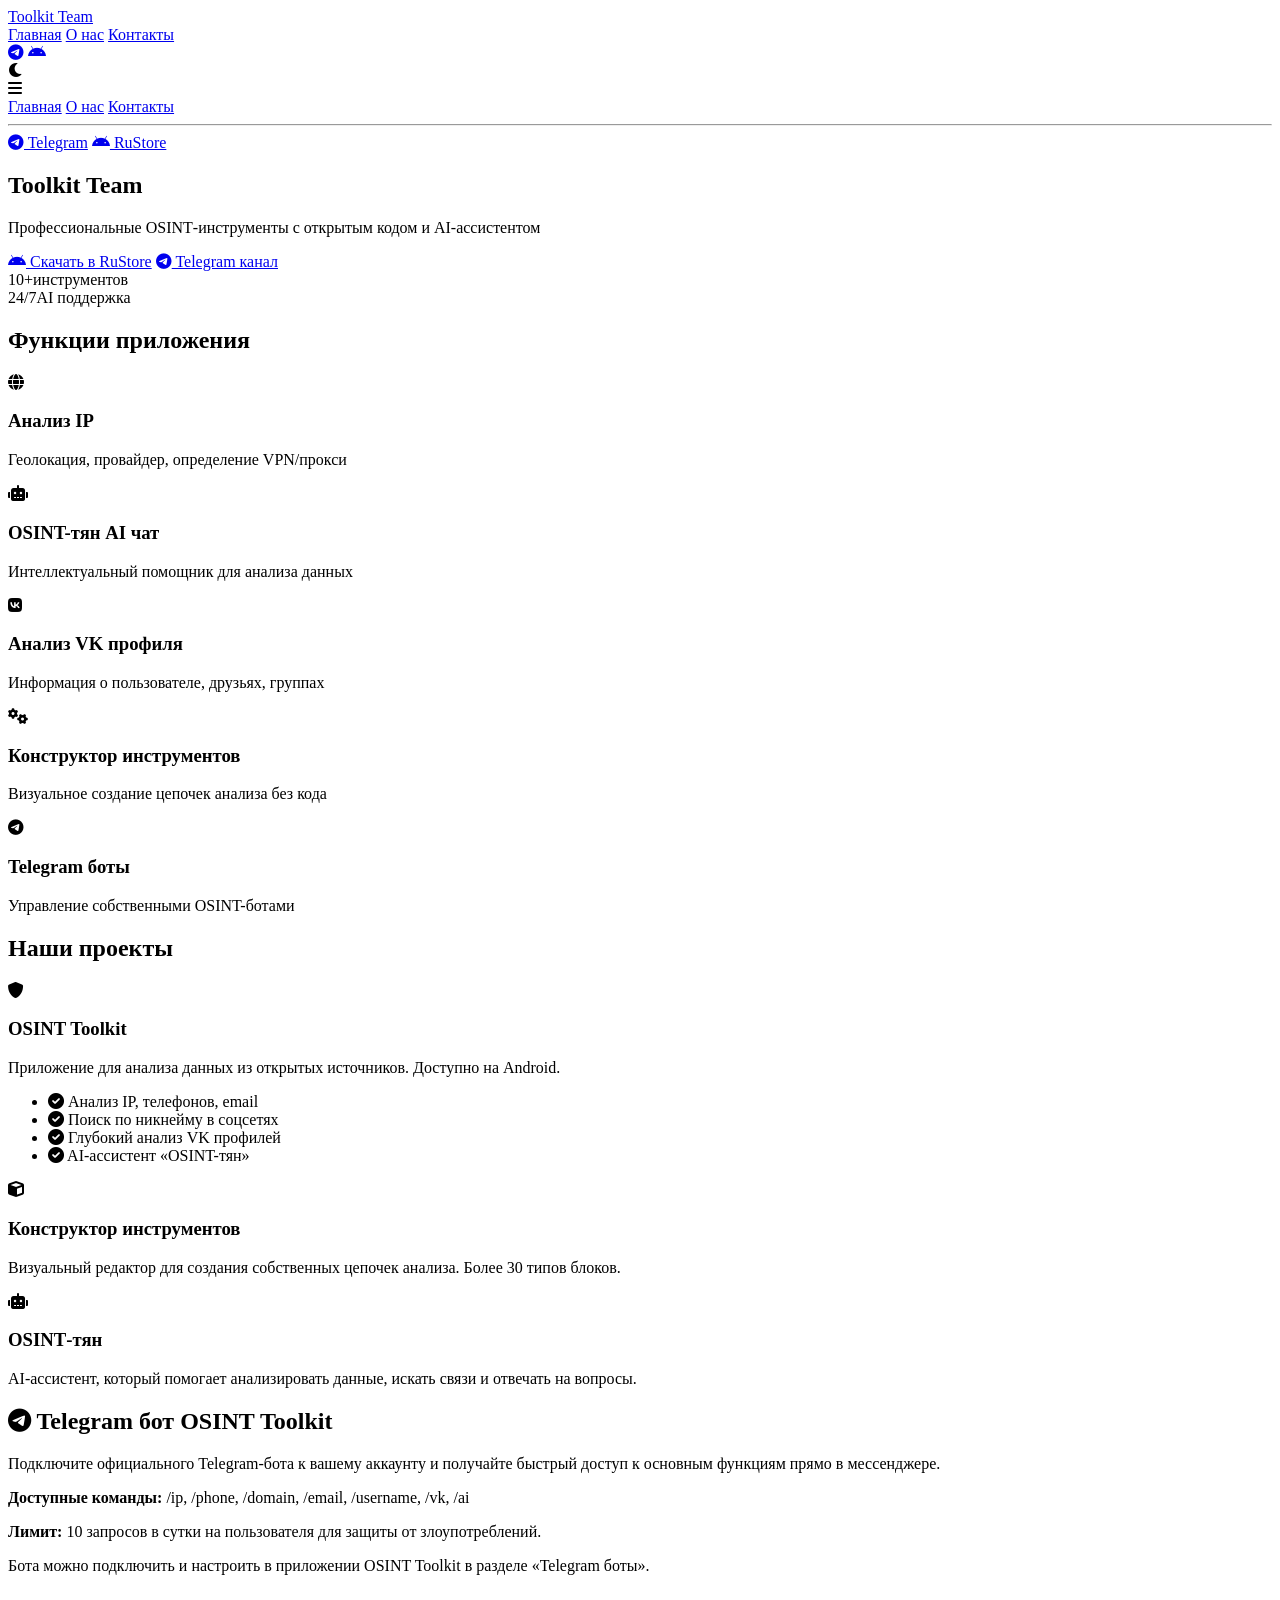
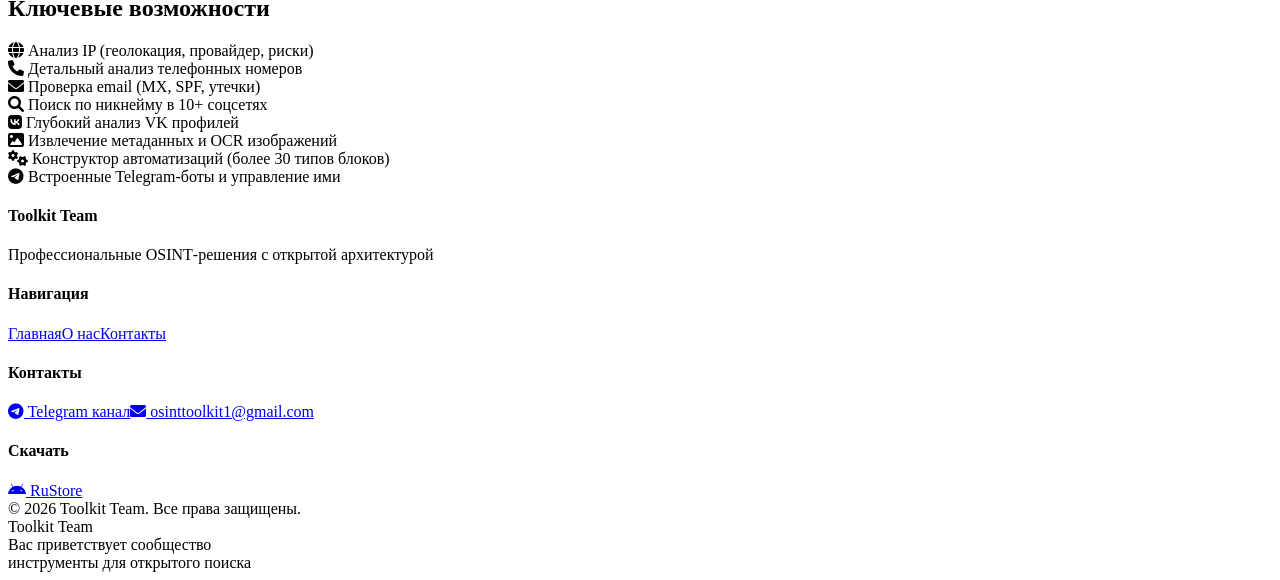
==== index.html @ 32e20058 "Add files via upload" ====
<!DOCTYPE html>
<html lang="ru">
<head>
    <meta charset="UTF-8">
    <meta name="viewport" content="width=device-width, initial-scale=1.0, user-scalable=yes">
    <title>Toolkit Team | OSINT инструменты</title>
    <link rel="stylesheet" href="https://cdnjs.cloudflare.com/ajax/libs/font-awesome/6.0.0/css/all.min.css">
    <link href="https://fonts.googleapis.com/css2?family=Inter:opsz,wght@14..32,400;14..32,500;14..32,600;14..32,700&display=swap" rel="stylesheet">
    <link rel="stylesheet" href="css/styles.css">
</head>
<body>
    <nav class="site-nav">
        <div class="nav-container">
            <a href="index.html" class="logo">Toolkit Team</a>
            <div class="nav-links">
                <a href="index.html" class="active">Главная</a>
                <a href="about.html">О нас</a>
                <a href="contacts.html">Контакты</a>
            </div>
            <div class="nav-buttons">
                <a href="https://t.me/osint_toolkit" target="_blank" class="nav-icon" title="Telegram канал"><i class="fab fa-telegram"></i></a>
                <a href="https://www.rustore.ru/catalog/app/com.toolkitteam.osinttoolkit" target="_blank" class="nav-icon" title="Скачать в RuStore"><i class="fab fa-android"></i></a>
                <div class="theme-toggle" id="theme-toggle"><i class="fas fa-moon"></i></div>
            </div>
            <div class="mobile-menu-toggle" id="mobile-menu-toggle"><i class="fas fa-bars"></i></div>
        </div>
        <div class="mobile-nav-links" id="mobile-nav-links">
            <a href="index.html">Главная</a>
            <a href="about.html">О нас</a>
            <a href="contacts.html">Контакты</a>
            <hr>
            <a href="https://t.me/osint_toolkit" target="_blank"><i class="fab fa-telegram"></i> Telegram</a>
            <a href="https://www.rustore.ru/catalog/app/com.toolkitteam.osinttoolkit" target="_blank"><i class="fab fa-android"></i> RuStore</a>
        </div>
    </nav>

    <main class="site-main">
        <section class="hero">
            <div class="hero-content">
                <h1>Toolkit Team</h1>
                <p>Профессиональные OSINT‑инструменты с открытым кодом и AI‑ассистентом</p>
                <div class="hero-buttons">
                    <a href="https://www.rustore.ru/catalog/app/com.toolkitteam.osinttoolkit" target="_blank" class="btn btn-primary"><i class="fab fa-android"></i> Скачать в RuStore</a>
                    <a href="https://t.me/osint_toolkit" target="_blank" class="btn btn-outline"><i class="fab fa-telegram"></i> Telegram канал</a>
                </div>
            </div>
            <div class="hero-stats">
                <div class="stat"><span class="stat-number">10+</span><span class="stat-label">инструментов</span></div>
                <div class="stat"><span class="stat-number">24/7</span><span class="stat-label">AI поддержка</span></div>
            </div>
        </section>

        <section class="screenshots">
            <h2>Функции приложения</h2>
            <div class="screenshots-grid">
                <div class="screenshot-card"><div class="screenshot-placeholder"><i class="fas fa-globe"></i></div><h3>Анализ IP</h3><p>Геолокация, провайдер, определение VPN/прокси</p></div>
                <div class="screenshot-card"><div class="screenshot-placeholder"><i class="fas fa-robot"></i></div><h3>OSINT-тян AI чат</h3><p>Интеллектуальный помощник для анализа данных</p></div>
                <div class="screenshot-card"><div class="screenshot-placeholder"><i class="fab fa-vk"></i></div><h3>Анализ VK профиля</h3><p>Информация о пользователе, друзьях, группах</p></div>
                <div class="screenshot-card"><div class="screenshot-placeholder"><i class="fas fa-cogs"></i></div><h3>Конструктор инструментов</h3><p>Визуальное создание цепочек анализа без кода</p></div>
                <div class="screenshot-card"><div class="screenshot-placeholder"><i class="fab fa-telegram"></i></div><h3>Telegram боты</h3><p>Управление собственными OSINT-ботами</p></div>
            </div>
        </section>

        <section class="projects">
            <h2>Наши проекты</h2>
            <div class="projects-grid">
                <div class="project-card"><div class="card-icon"><i class="fas fa-shield-alt"></i></div><h3>OSINT Toolkit</h3><p>Приложение для анализа данных из открытых источников. Доступно на Android.</p><ul class="project-features"><li><i class="fas fa-check-circle"></i> Анализ IP, телефонов, email</li><li><i class="fas fa-check-circle"></i> Поиск по никнейму в соцсетях</li><li><i class="fas fa-check-circle"></i> Глубокий анализ VK профилей</li><li><i class="fas fa-check-circle"></i> AI-ассистент «OSINT-тян»</li></ul></div>
                <div class="project-card"><div class="card-icon"><i class="fas fa-cube"></i></div><h3>Конструктор инструментов</h3><p>Визуальный редактор для создания собственных цепочек анализа. Более 30 типов блоков.</p></div>
                <div class="project-card"><div class="card-icon"><i class="fas fa-robot"></i></div><h3>OSINT‑тян</h3><p>AI‑ассистент, который помогает анализировать данные, искать связи и отвечать на вопросы.</p></div>
            </div>
        </section>

        <section class="telegram-bot-info">
            <h2><i class="fab fa-telegram"></i> Telegram бот OSINT Toolkit</h2>
            <p>Подключите официального Telegram-бота к вашему аккаунту и получайте быстрый доступ к основным функциям прямо в мессенджере.</p>
            <p><strong>Доступные команды:</strong> /ip, /phone, /domain, /email, /username, /vk, /ai</p>
            <p><strong>Лимит:</strong> <span class="limit-badge">10 запросов в сутки</span> на пользователя для защиты от злоупотреблений.</p>
            <p>Бота можно подключить и настроить в приложении OSINT Toolkit в разделе «Telegram боты».</p>
        </section>

        <section class="features">
            <h2>Ключевые возможности</h2>
            <div class="features-list">
                <div><i class="fas fa-globe"></i> Анализ IP (геолокация, провайдер, риски)</div>
                <div><i class="fas fa-phone"></i> Детальный анализ телефонных номеров</div>
                <div><i class="fas fa-envelope"></i> Проверка email (MX, SPF, утечки)</div>
                <div><i class="fas fa-search"></i> Поиск по никнейму в 10+ соцсетях</div>
                <div><i class="fab fa-vk"></i> Глубокий анализ VK профилей</div>
                <div><i class="fas fa-image"></i> Извлечение метаданных и OCR изображений</div>
                <div><i class="fas fa-cogs"></i> Конструктор автоматизаций (более 30 типов блоков)</div>
                <div><i class="fab fa-telegram"></i> Встроенные Telegram‑боты и управление ими</div>
            </div>
        </section>
    </main>

    <footer class="site-footer">
        <div class="footer-container">
            <div class="footer-col"><h4>Toolkit Team</h4><p>Профессиональные OSINT‑решения с открытой архитектурой</p></div>
            <div class="footer-col"><h4>Навигация</h4><a href="index.html">Главная</a><a href="about.html">О нас</a><a href="contacts.html">Контакты</a></div>
            <div class="footer-col"><h4>Контакты</h4><a href="https://t.me/osint_toolkit" target="_blank"><i class="fab fa-telegram"></i> Telegram канал</a><a href="mailto:osinttoolkit1@gmail.com"><i class="fas fa-envelope"></i> osinttoolkit1@gmail.com</a></div>
            <div class="footer-col"><h4>Скачать</h4><a href="https://www.rustore.ru/catalog/app/com.toolkitteam.osinttoolkit" target="_blank"><i class="fab fa-android"></i> RuStore</a></div>
        </div>
        <div class="footer-bottom">&copy; 2026 Toolkit Team. Все права защищены.</div>
    </footer>

    <!-- Фоновые слои -->
    <div class="uncanny-mountains"></div>
    <div class="mist-layer"></div>
    <div class="creepy-haze"></div>

    <!-- Оверлей для мобильного меню -->
    <div class="mobile-menu-overlay" id="mobileMenuOverlay"></div>

    <!-- Анимация приветствия -->
    <div class="welcome-overlay" id="welcomeOverlay">
        <div class="welcome-content">
            <div class="welcome-logo">Toolkit Team</div>
            <div class="welcome-message">Вас приветствует сообщество</div>
            <div class="welcome-sub">инструменты для открытого поиска</div>
        </div>
    </div>

    <script>
        // Плавный переход между страницами
        (function() {
            const links = document.querySelectorAll('a');
            links.forEach(link => {
                if (link.hostname === window.location.hostname && !link.hasAttribute('target')) {
                    link.addEventListener('click', (e) => {
                        const href = link.getAttribute('href');
                        if (href && !href.startsWith('#') && !href.startsWith('javascript:')) {
                            e.preventDefault();
                            document.body.classList.add('fade-out');
                            setTimeout(() => {
                                window.location.href = href;
                            }, 400);
                        }
                    });
                }
            });
        })();

        // Мобильное меню с анимацией
        const toggleBtn = document.getElementById('mobile-menu-toggle');
        const mobileNav = document.getElementById('mobile-nav-links');
        const overlayMenu = document.getElementById('mobileMenuOverlay');

        if (toggleBtn && mobileNav && overlayMenu) {
            const openMenu = () => {
                mobileNav.classList.add('active');
                overlayMenu.classList.add('active');
                document.body.style.overflow = 'hidden';
            };
            const closeMenu = () => {
                mobileNav.classList.remove('active');
                overlayMenu.classList.remove('active');
                document.body.style.overflow = '';
            };
            toggleBtn.addEventListener('click', (e) => {
                e.stopPropagation();
                if (mobileNav.classList.contains('active')) closeMenu();
                else openMenu();
            });
            overlayMenu.addEventListener('click', closeMenu);
            mobileNav.querySelectorAll('a').forEach(link => link.addEventListener('click', closeMenu));
            document.addEventListener('keydown', (e) => {
                if (e.key === 'Escape' && mobileNav.classList.contains('active')) closeMenu();
            });
        }

        // Тёмная тема
        const themeToggle = document.getElementById('theme-toggle');
        const savedTheme = localStorage.getItem('theme');
        if (savedTheme === 'dark') {
            document.body.classList.add('dark-theme');
            themeToggle.innerHTML = '<i class="fas fa-sun"></i>';
        } else {
            document.body.classList.remove('dark-theme');
            themeToggle.innerHTML = '<i class="fas fa-moon"></i>';
        }
        themeToggle.addEventListener('click', () => {
            document.body.classList.toggle('dark-theme');
            const isDark = document.body.classList.contains('dark-theme');
            localStorage.setItem('theme', isDark ? 'dark' : 'light');
            themeToggle.innerHTML = isDark ? '<i class="fas fa-sun"></i>' : '<i class="fas fa-moon"></i>';
        });

        // Приветствие один раз на главной
        (function() {
            if (window.location.pathname.endsWith('index.html') || window.location.pathname === '/' || window.location.pathname === '') {
                if (!localStorage.getItem('welcomeShown')) {
                    const overlay = document.getElementById('welcomeOverlay');
                    if (overlay) {
                        setTimeout(() => overlay.classList.add('active'), 50);
                        setTimeout(() => {
                            overlay.classList.remove('active');
                            setTimeout(() => overlay.remove(), 600);
                        }, 2500);
                        localStorage.setItem('welcomeShown', 'true');
                    }
                } else {
                    const overlay = document.getElementById('welcomeOverlay');
                    if (overlay) overlay.remove();
                }
            } else {
                const overlay = document.getElementById('welcomeOverlay');
                if (overlay) overlay.remove();
            }
        })();
    </script>
</body>
</html>
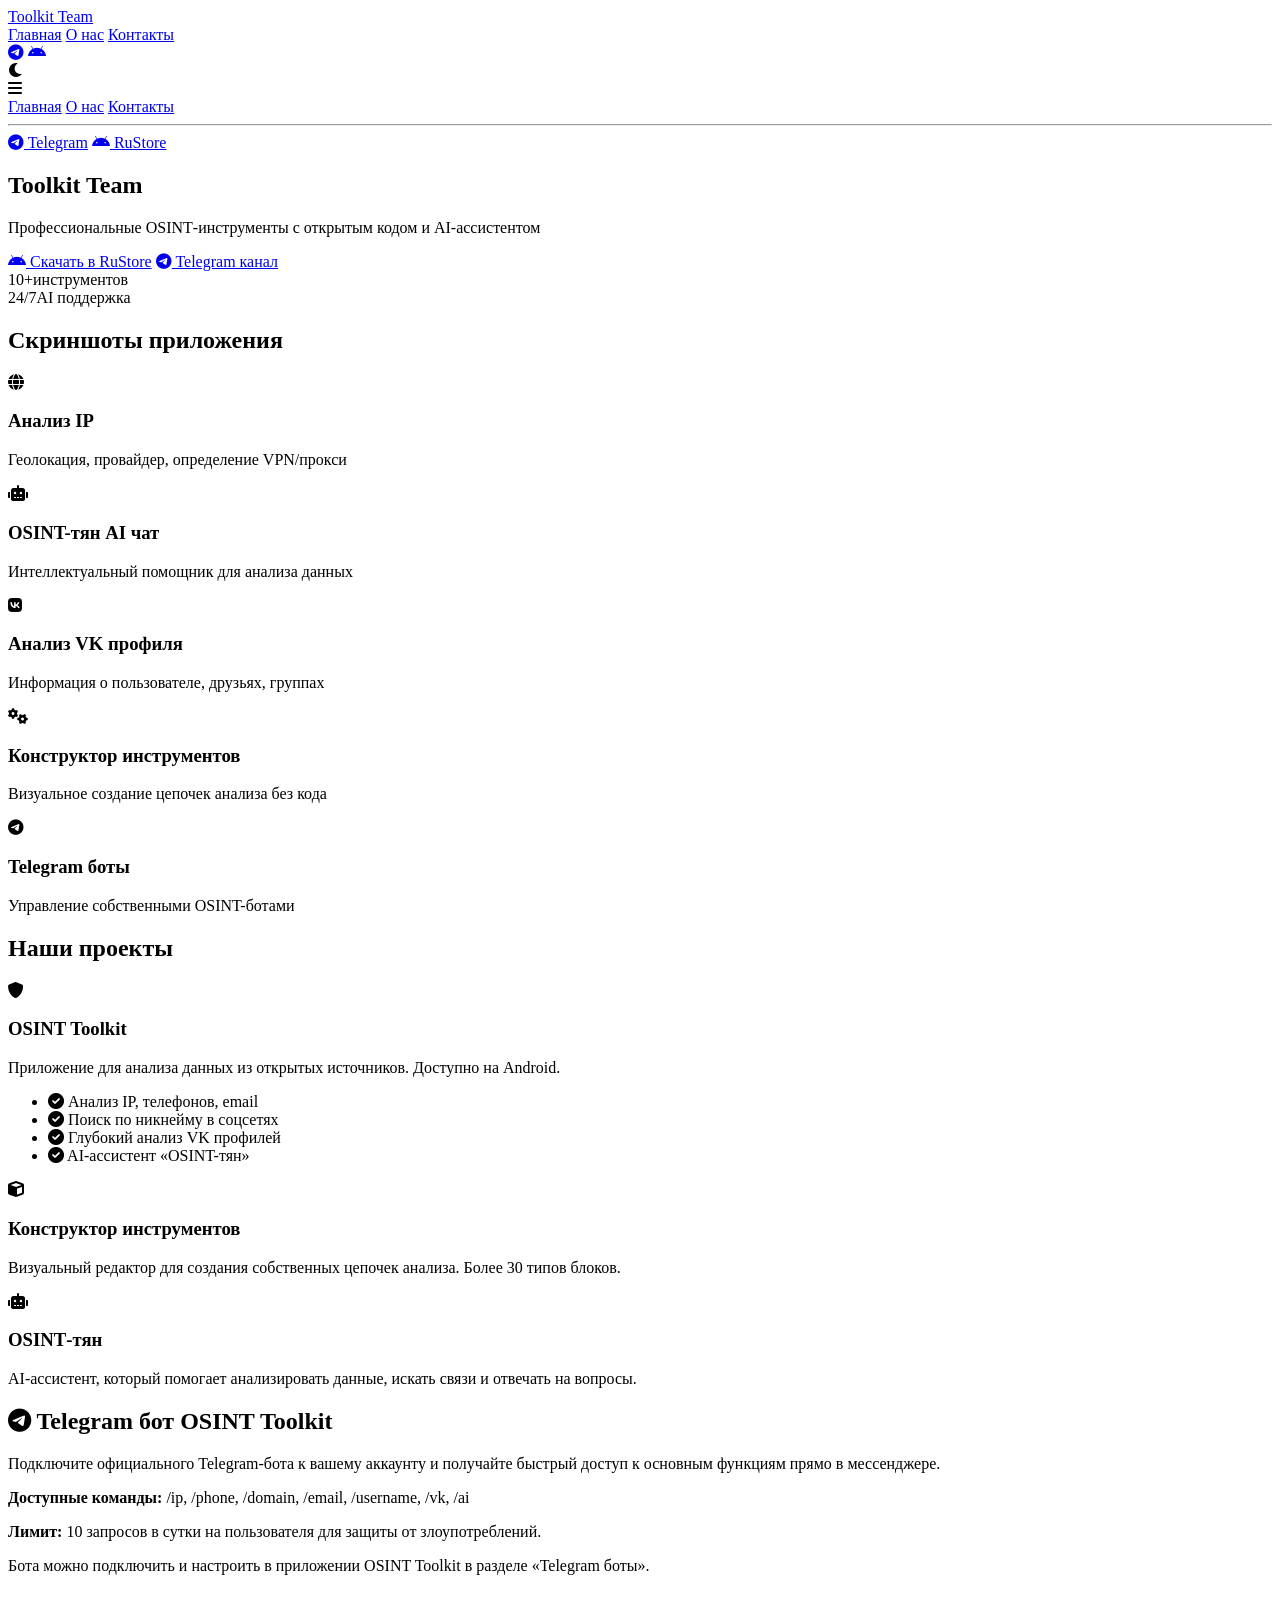
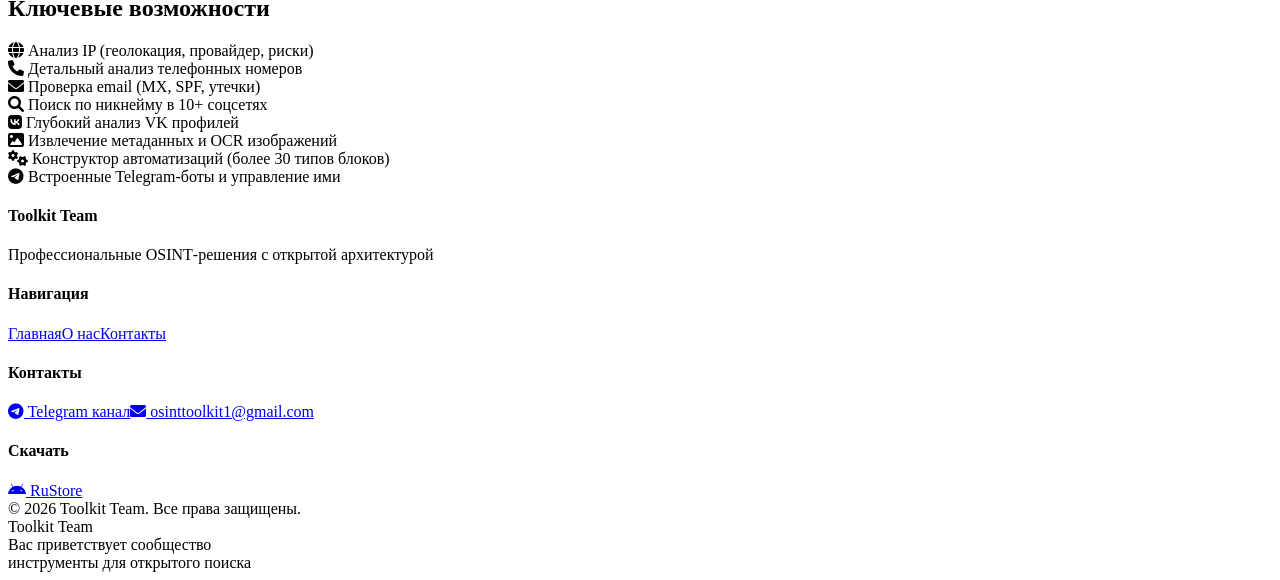
==== commit 93b00db4: "Update index.html" ====
--- a/index.html
+++ b/index.html
@@ -51,7 +51,7 @@
         </section>
 
         <section class="screenshots">
-            <h2>Функции приложения</h2>
+            <h2>Скриншоты приложения</h2>
             <div class="screenshots-grid">
                 <div class="screenshot-card"><div class="screenshot-placeholder"><i class="fas fa-globe"></i></div><h3>Анализ IP</h3><p>Геолокация, провайдер, определение VPN/прокси</p></div>
                 <div class="screenshot-card"><div class="screenshot-placeholder"><i class="fas fa-robot"></i></div><h3>OSINT-тян AI чат</h3><p>Интеллектуальный помощник для анализа данных</p></div>
@@ -103,15 +103,12 @@
         <div class="footer-bottom">&copy; 2026 Toolkit Team. Все права защищены.</div>
     </footer>
 
-    <!-- Фоновые слои -->
+    <div class="mobile-menu-overlay" id="mobileMenuOverlay"></div>
     <div class="uncanny-mountains"></div>
     <div class="mist-layer"></div>
     <div class="creepy-haze"></div>
 
-    <!-- Оверлей для мобильного меню -->
-    <div class="mobile-menu-overlay" id="mobileMenuOverlay"></div>
-
-    <!-- Анимация приветствия -->
+    <!-- Анимация приветствия (только на главной, один раз) -->
     <div class="welcome-overlay" id="welcomeOverlay">
         <div class="welcome-content">
             <div class="welcome-logo">Toolkit Team</div>
@@ -121,6 +118,36 @@
     </div>
 
     <script>
+        // Блокировка F12 и других клавиш разработчика
+        (function() {
+            document.addEventListener('keydown', function(e) {
+                if (e.key === 'F12' || e.keyCode === 123) {
+                    e.preventDefault();
+                    return false;
+                }
+                if ((e.ctrlKey || e.metaKey) && e.shiftKey && (e.key === 'I' || e.keyCode === 73)) {
+                    e.preventDefault();
+                    return false;
+                }
+                if ((e.ctrlKey || e.metaKey) && e.shiftKey && (e.key === 'J' || e.keyCode === 74)) {
+                    e.preventDefault();
+                    return false;
+                }
+                if ((e.ctrlKey || e.metaKey) && (e.key === 'U' || e.keyCode === 85)) {
+                    e.preventDefault();
+                    return false;
+                }
+                if ((e.ctrlKey || e.metaKey) && e.shiftKey && (e.key === 'C' || e.keyCode === 67)) {
+                    e.preventDefault();
+                    return false;
+                }
+            });
+            document.addEventListener('contextmenu', function(e) {
+                e.preventDefault();
+                return false;
+            });
+        })();
+
         // Плавный переход между страницами
         (function() {
             const links = document.querySelectorAll('a');
@@ -131,29 +158,26 @@
                         if (href && !href.startsWith('#') && !href.startsWith('javascript:')) {
                             e.preventDefault();
                             document.body.classList.add('fade-out');
-                            setTimeout(() => {
-                                window.location.href = href;
-                            }, 400);
+                            setTimeout(() => { window.location.href = href; }, 300);
                         }
                     });
                 }
             });
         })();
 
-        // Мобильное меню с анимацией
+        // Мобильное меню с плавной анимацией
         const toggleBtn = document.getElementById('mobile-menu-toggle');
         const mobileNav = document.getElementById('mobile-nav-links');
-        const overlayMenu = document.getElementById('mobileMenuOverlay');
-
-        if (toggleBtn && mobileNav && overlayMenu) {
+        const overlay = document.getElementById('mobileMenuOverlay');
+        if (toggleBtn && mobileNav && overlay) {
             const openMenu = () => {
                 mobileNav.classList.add('active');
-                overlayMenu.classList.add('active');
+                overlay.classList.add('active');
                 document.body.style.overflow = 'hidden';
             };
             const closeMenu = () => {
                 mobileNav.classList.remove('active');
-                overlayMenu.classList.remove('active');
+                overlay.classList.remove('active');
                 document.body.style.overflow = '';
             };
             toggleBtn.addEventListener('click', (e) => {
@@ -161,7 +185,7 @@
                 if (mobileNav.classList.contains('active')) closeMenu();
                 else openMenu();
             });
-            overlayMenu.addEventListener('click', closeMenu);
+            overlay.addEventListener('click', closeMenu);
             mobileNav.querySelectorAll('a').forEach(link => link.addEventListener('click', closeMenu));
             document.addEventListener('keydown', (e) => {
                 if (e.key === 'Escape' && mobileNav.classList.contains('active')) closeMenu();
@@ -171,13 +195,8 @@
         // Тёмная тема
         const themeToggle = document.getElementById('theme-toggle');
         const savedTheme = localStorage.getItem('theme');
-        if (savedTheme === 'dark') {
-            document.body.classList.add('dark-theme');
-            themeToggle.innerHTML = '<i class="fas fa-sun"></i>';
-        } else {
-            document.body.classList.remove('dark-theme');
-            themeToggle.innerHTML = '<i class="fas fa-moon"></i>';
-        }
+        if (savedTheme === 'dark') { document.body.classList.add('dark-theme'); themeToggle.innerHTML = '<i class="fas fa-sun"></i>'; }
+        else { document.body.classList.remove('dark-theme'); themeToggle.innerHTML = '<i class="fas fa-moon"></i>'; }
         themeToggle.addEventListener('click', () => {
             document.body.classList.toggle('dark-theme');
             const isDark = document.body.classList.contains('dark-theme');
@@ -185,7 +204,7 @@
             themeToggle.innerHTML = isDark ? '<i class="fas fa-sun"></i>' : '<i class="fas fa-moon"></i>';
         });
 
-        // Приветствие один раз на главной
+        // Анимация приветствия (только один раз на главной)
         (function() {
             if (window.location.pathname.endsWith('index.html') || window.location.pathname === '/' || window.location.pathname === '') {
                 if (!localStorage.getItem('welcomeShown')) {
@@ -209,4 +228,4 @@
         })();
     </script>
 </body>
-</html>+</html>
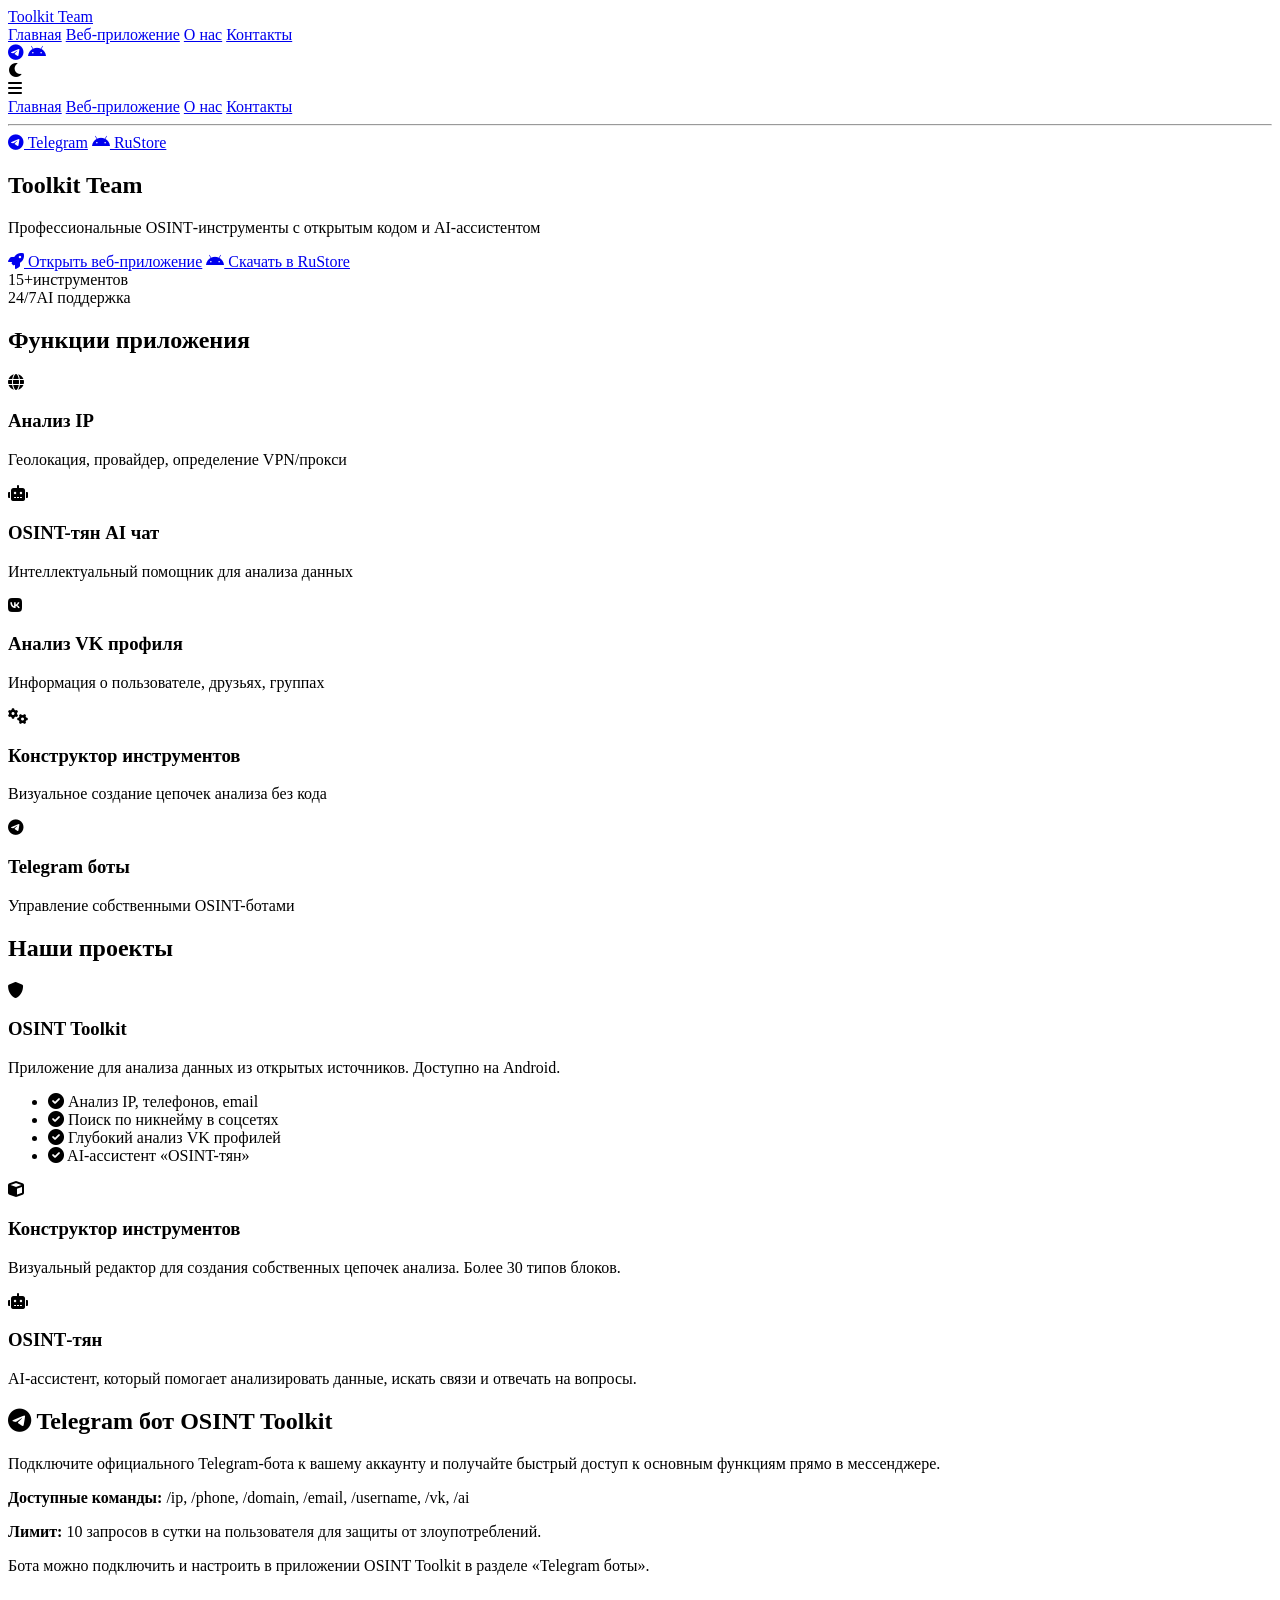
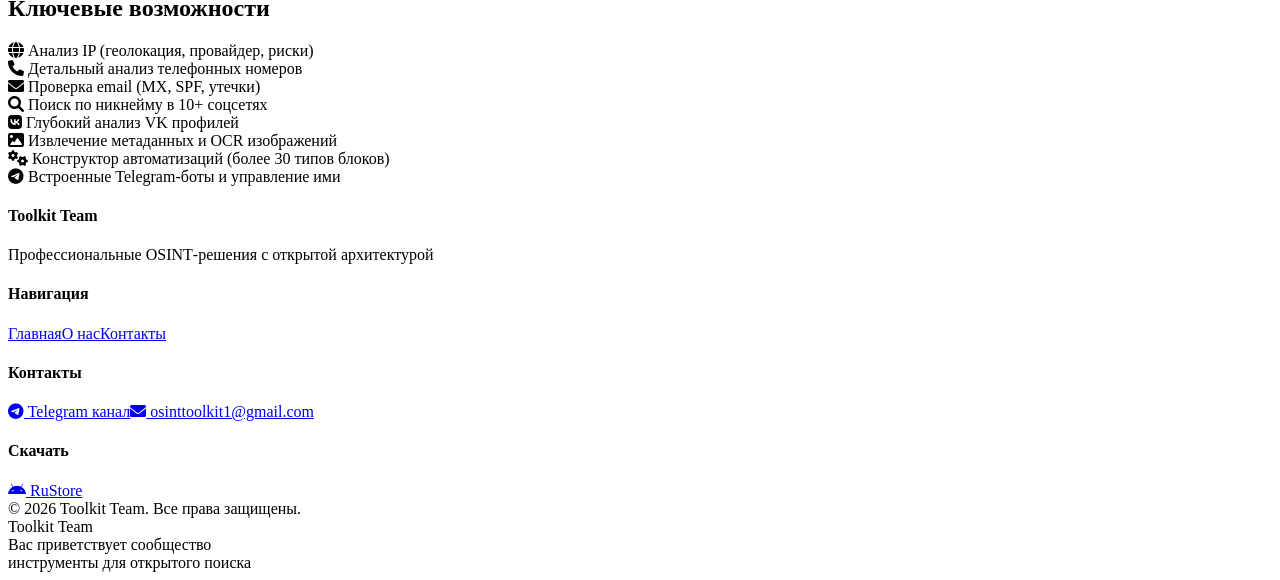
==== commit 27700e3e: "index.html" ====
--- a/index.html
+++ b/index.html
@@ -14,6 +14,7 @@
             <a href="index.html" class="logo">Toolkit Team</a>
             <div class="nav-links">
                 <a href="index.html" class="active">Главная</a>
+                <a href="app.html">Веб-приложение</a>
                 <a href="about.html">О нас</a>
                 <a href="contacts.html">Контакты</a>
             </div>
@@ -26,6 +27,7 @@
         </div>
         <div class="mobile-nav-links" id="mobile-nav-links">
             <a href="index.html">Главная</a>
+            <a href="app.html">Веб-приложение</a>
             <a href="about.html">О нас</a>
             <a href="contacts.html">Контакты</a>
             <hr>
@@ -40,24 +42,24 @@
                 <h1>Toolkit Team</h1>
                 <p>Профессиональные OSINT‑инструменты с открытым кодом и AI‑ассистентом</p>
                 <div class="hero-buttons">
-                    <a href="https://www.rustore.ru/catalog/app/com.toolkitteam.osinttoolkit" target="_blank" class="btn btn-primary"><i class="fab fa-android"></i> Скачать в RuStore</a>
-                    <a href="https://t.me/osint_toolkit" target="_blank" class="btn btn-outline"><i class="fab fa-telegram"></i> Telegram канал</a>
+                    <a href="app.html" class="btn btn-primary"><i class="fas fa-rocket"></i> Открыть веб-приложение</a>
+                    <a href="https://www.rustore.ru/catalog/app/com.toolkitteam.osinttoolkit" target="_blank" class="btn btn-outline"><i class="fab fa-android"></i> Скачать в RuStore</a>
                 </div>
             </div>
             <div class="hero-stats">
-                <div class="stat"><span class="stat-number">10+</span><span class="stat-label">инструментов</span></div>
+                <div class="stat"><span class="stat-number">15+</span><span class="stat-label">инструментов</span></div>
                 <div class="stat"><span class="stat-number">24/7</span><span class="stat-label">AI поддержка</span></div>
             </div>
         </section>
 
         <section class="screenshots">
-            <h2>Скриншоты приложения</h2>
+            <h2>Функции приложения</h2>
             <div class="screenshots-grid">
-                <div class="screenshot-card"><div class="screenshot-placeholder"><i class="fas fa-globe"></i></div><h3>Анализ IP</h3><p>Геолокация, провайдер, определение VPN/прокси</p></div>
-                <div class="screenshot-card"><div class="screenshot-placeholder"><i class="fas fa-robot"></i></div><h3>OSINT-тян AI чат</h3><p>Интеллектуальный помощник для анализа данных</p></div>
-                <div class="screenshot-card"><div class="screenshot-placeholder"><i class="fab fa-vk"></i></div><h3>Анализ VK профиля</h3><p>Информация о пользователе, друзьях, группах</p></div>
-                <div class="screenshot-card"><div class="screenshot-placeholder"><i class="fas fa-cogs"></i></div><h3>Конструктор инструментов</h3><p>Визуальное создание цепочек анализа без кода</p></div>
-                <div class="screenshot-card"><div class="screenshot-placeholder"><i class="fab fa-telegram"></i></div><h3>Telegram боты</h3><p>Управление собственными OSINT-ботами</p></div>
+                <div class="screenshot-card" onclick="location.href='app.html#ip'"><div class="screenshot-placeholder"><i class="fas fa-globe"></i></div><h3>Анализ IP</h3><p>Геолокация, провайдер, определение VPN/прокси</p></div>
+                <div class="screenshot-card" onclick="location.href='app.html#chat'"><div class="screenshot-placeholder"><i class="fas fa-robot"></i></div><h3>OSINT-тян AI чат</h3><p>Интеллектуальный помощник для анализа данных</p></div>
+                <div class="screenshot-card" onclick="location.href='app.html#vk'"><div class="screenshot-placeholder"><i class="fab fa-vk"></i></div><h3>Анализ VK профиля</h3><p>Информация о пользователе, друзьях, группах</p></div>
+                <div class="screenshot-card" onclick="location.href='app.html#builder'"><div class="screenshot-placeholder"><i class="fas fa-cogs"></i></div><h3>Конструктор инструментов</h3><p>Визуальное создание цепочек анализа без кода</p></div>
+                <div class="screenshot-card" onclick="location.href='app.html#telegram'"><div class="screenshot-placeholder"><i class="fab fa-telegram"></i></div><h3>Telegram боты</h3><p>Управление собственными OSINT-ботами</p></div>
             </div>
         </section>
 
@@ -108,7 +110,6 @@
     <div class="mist-layer"></div>
     <div class="creepy-haze"></div>
 
-    <!-- Анимация приветствия (только на главной, один раз) -->
     <div class="welcome-overlay" id="welcomeOverlay">
         <div class="welcome-content">
             <div class="welcome-logo">Toolkit Team</div>
@@ -118,114 +119,131 @@
     </div>
 
     <script>
-        // Блокировка F12 и других клавиш разработчика
         (function() {
-            document.addEventListener('keydown', function(e) {
-                if (e.key === 'F12' || e.keyCode === 123) {
-                    e.preventDefault();
-                    return false;
-                }
-                if ((e.ctrlKey || e.metaKey) && e.shiftKey && (e.key === 'I' || e.keyCode === 73)) {
-                    e.preventDefault();
-                    return false;
-                }
-                if ((e.ctrlKey || e.metaKey) && e.shiftKey && (e.key === 'J' || e.keyCode === 74)) {
-                    e.preventDefault();
-                    return false;
-                }
-                if ((e.ctrlKey || e.metaKey) && (e.key === 'U' || e.keyCode === 85)) {
-                    e.preventDefault();
-                    return false;
-                }
-                if ((e.ctrlKey || e.metaKey) && e.shiftKey && (e.key === 'C' || e.keyCode === 67)) {
-                    e.preventDefault();
-                    return false;
-                }
-            });
-            document.addEventListener('contextmenu', function(e) {
-                e.preventDefault();
-                return false;
-            });
-        })();
-
-        // Плавный переход между страницами
-        (function() {
-            const links = document.querySelectorAll('a');
-            links.forEach(link => {
-                if (link.hostname === window.location.hostname && !link.hasAttribute('target')) {
-                    link.addEventListener('click', (e) => {
+            const links = document.querySelectorAll('a:not([href^="#"]):not([href^="javascript:"]):not([target])');
+            links.forEach(function(link) {
+                if (link.hostname === window.location.hostname) {
+                    link.addEventListener('click', function(e) {
                         const href = link.getAttribute('href');
                         if (href && !href.startsWith('#') && !href.startsWith('javascript:')) {
                             e.preventDefault();
                             document.body.classList.add('fade-out');
-                            setTimeout(() => { window.location.href = href; }, 300);
+                            setTimeout(function() {
+                                window.location.href = href;
+                            }, 300);
                         }
                     });
                 }
             });
         })();
 
-        // Мобильное меню с плавной анимацией
         const toggleBtn = document.getElementById('mobile-menu-toggle');
         const mobileNav = document.getElementById('mobile-nav-links');
         const overlay = document.getElementById('mobileMenuOverlay');
         if (toggleBtn && mobileNav && overlay) {
-            const openMenu = () => {
+            const openMenu = function() {
                 mobileNav.classList.add('active');
                 overlay.classList.add('active');
                 document.body.style.overflow = 'hidden';
             };
-            const closeMenu = () => {
+            const closeMenu = function() {
                 mobileNav.classList.remove('active');
                 overlay.classList.remove('active');
                 document.body.style.overflow = '';
             };
-            toggleBtn.addEventListener('click', (e) => {
+            toggleBtn.addEventListener('click', function(e) {
                 e.stopPropagation();
                 if (mobileNav.classList.contains('active')) closeMenu();
                 else openMenu();
             });
             overlay.addEventListener('click', closeMenu);
-            mobileNav.querySelectorAll('a').forEach(link => link.addEventListener('click', closeMenu));
-            document.addEventListener('keydown', (e) => {
+            mobileNav.querySelectorAll('a').forEach(function(link) {
+                link.addEventListener('click', closeMenu);
+            });
+            document.addEventListener('keydown', function(e) {
                 if (e.key === 'Escape' && mobileNav.classList.contains('active')) closeMenu();
             });
         }
 
-        // Тёмная тема
         const themeToggle = document.getElementById('theme-toggle');
         const savedTheme = localStorage.getItem('theme');
-        if (savedTheme === 'dark') { document.body.classList.add('dark-theme'); themeToggle.innerHTML = '<i class="fas fa-sun"></i>'; }
-        else { document.body.classList.remove('dark-theme'); themeToggle.innerHTML = '<i class="fas fa-moon"></i>'; }
-        themeToggle.addEventListener('click', () => {
+        if (savedTheme === 'dark') {
+            document.body.classList.add('dark-theme');
+            themeToggle.innerHTML = '<i class="fas fa-sun"></i>';
+        } else {
+            document.body.classList.remove('dark-theme');
+            themeToggle.innerHTML = '<i class="fas fa-moon"></i>';
+        }
+        themeToggle.addEventListener('click', function() {
             document.body.classList.toggle('dark-theme');
             const isDark = document.body.classList.contains('dark-theme');
             localStorage.setItem('theme', isDark ? 'dark' : 'light');
             themeToggle.innerHTML = isDark ? '<i class="fas fa-sun"></i>' : '<i class="fas fa-moon"></i>';
         });
 
-        // Анимация приветствия (только один раз на главной)
-        (function() {
-            if (window.location.pathname.endsWith('index.html') || window.location.pathname === '/' || window.location.pathname === '') {
-                if (!localStorage.getItem('welcomeShown')) {
-                    const overlay = document.getElementById('welcomeOverlay');
-                    if (overlay) {
-                        setTimeout(() => overlay.classList.add('active'), 50);
-                        setTimeout(() => {
-                            overlay.classList.remove('active');
-                            setTimeout(() => overlay.remove(), 600);
-                        }, 2500);
-                        localStorage.setItem('welcomeShown', 'true');
-                    }
-                } else {
-                    const overlay = document.getElementById('welcomeOverlay');
-                    if (overlay) overlay.remove();
-                }
-            } else {
-                const overlay = document.getElementById('welcomeOverlay');
-                if (overlay) overlay.remove();
+        if (!localStorage.getItem('welcomeShown')) {
+            const overlay = document.getElementById('welcomeOverlay');
+            if (overlay) {
+                setTimeout(function() { overlay.classList.add('active'); }, 50);
+                setTimeout(function() {
+                    overlay.classList.remove('active');
+                    setTimeout(function() { overlay.remove(); }, 600);
+                }, 2500);
+                localStorage.setItem('welcomeShown', 'true');
             }
-        })();
+        } else {
+            const overlay = document.getElementById('welcomeOverlay');
+            if (overlay) overlay.remove();
+        }
+
+        // ===== БЛОКИРОВКА СВАЙПА ВЛЕВО/ВПРАВО (вертикальный скролл работает) =====
+(function() {
+    // Запрещаем навигационные жесты через history
+    history.pushState(null, null, location.href);
+    window.addEventListener('popstate', function(e) {
+        if (e.state === null) {
+            history.pushState(null, null, location.href);
+        }
+    });
+
+    // Блокируем горизонтальный свайп
+    let touchStartX = 0;
+    let touchStartY = 0;
+
+    document.addEventListener('touchstart', function(e) {
+        touchStartX = e.touches[0].clientX;
+        touchStartY = e.touches[0].clientY;
+    }, { passive: true });
+
+    document.addEventListener('touchmove', function(e) {
+        const deltaX = e.touches[0].clientX - touchStartX;
+        const deltaY = e.touches[0].clientY - touchStartY;
+
+        // Если свайп горизонтальный (влево/вправо) — блокируем
+        if (Math.abs(deltaX) > Math.abs(deltaY) * 1.2 && Math.abs(deltaX) > 30) {
+            e.preventDefault();
+        }
+    }, { passive: false });
+
+    // Блокируем клавишу Back на Android
+    document.addEventListener('keydown', function(e) {
+        if (e.key === 'Back' || e.key === 'Backspace') {
+            e.preventDefault();
+            return false;
+        }
+    });
+
+    // Разрешаем горизонтальный скролл только внутри вкладок и чипсов
+    document.querySelectorAll('.app-tabs, .ai-command-chips, .palette-tabs, .hub-categories').forEach(function(el) {
+        if (el) {
+            el.addEventListener('touchstart', function(e) {
+                e.stopPropagation();
+            }, { passive: true });
+        }
+    });
+
+    console.log('✅ Блокировка горизонтального свайпа активирована (вертикальный скролл работает)');
+})();
     </script>
 </body>
 </html>
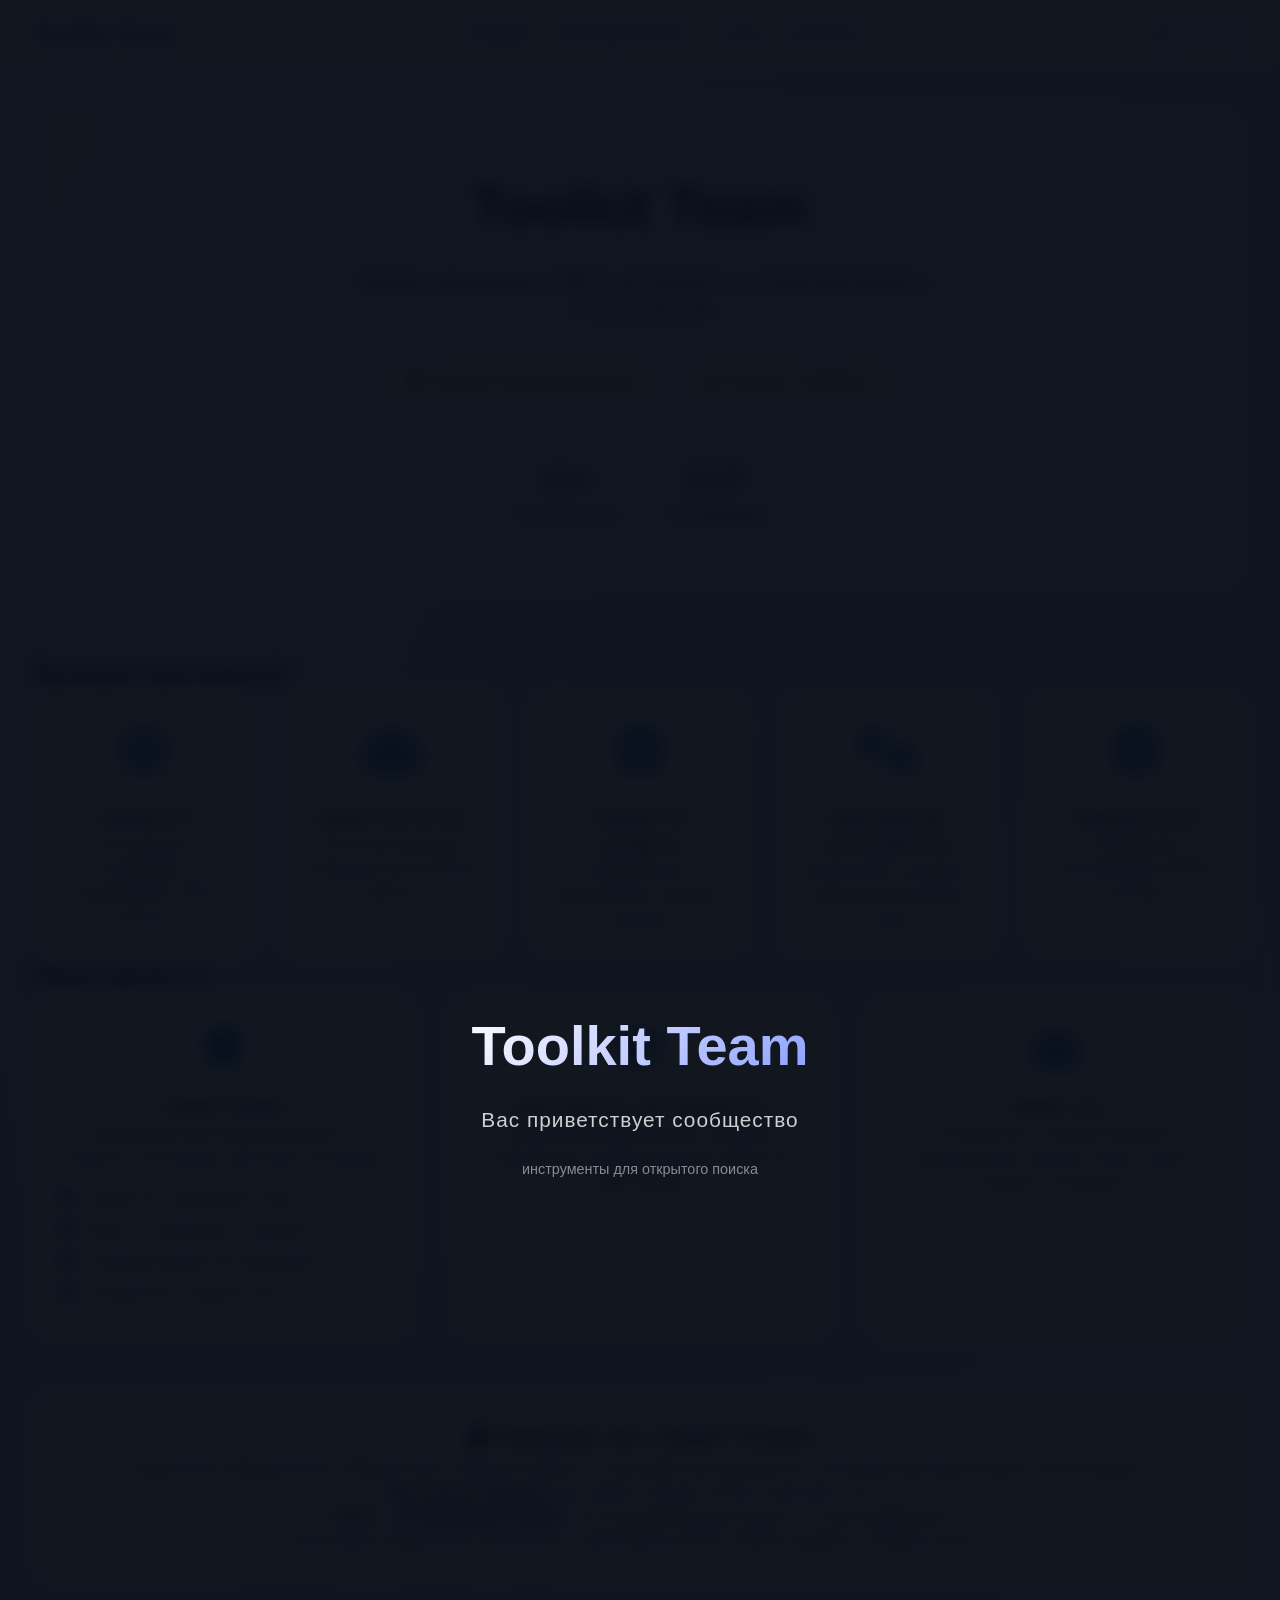
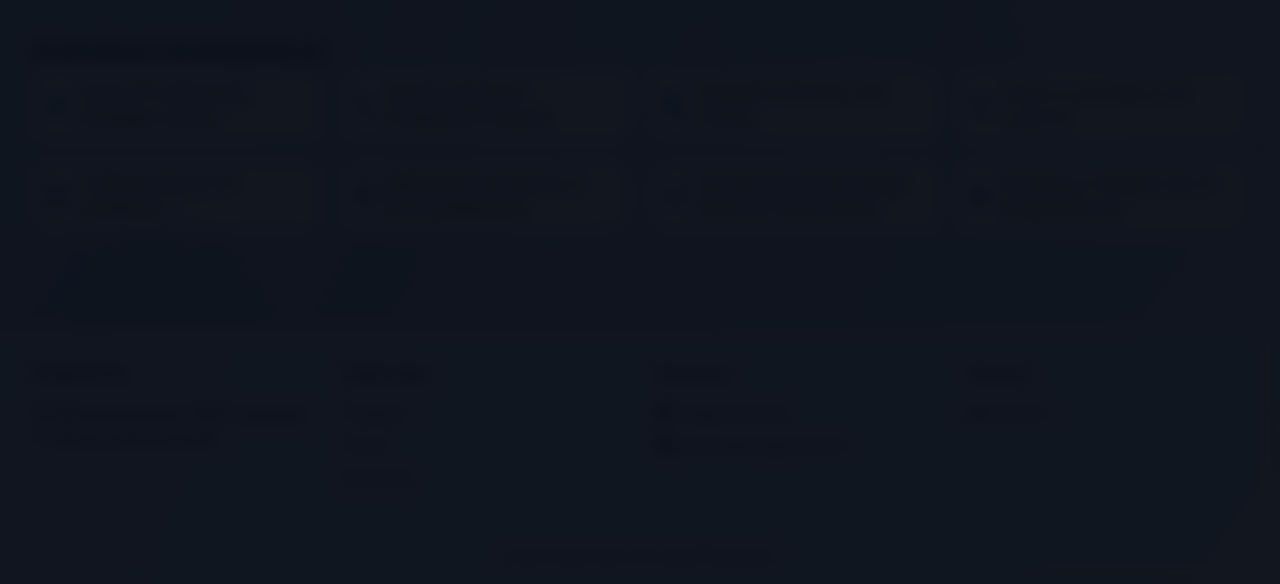
==== commit 664f4357: "index.html" ====
--- a/index.html
+++ b/index.html
@@ -6,7 +6,7 @@
     <title>Toolkit Team | OSINT инструменты</title>
     <link rel="stylesheet" href="https://cdnjs.cloudflare.com/ajax/libs/font-awesome/6.0.0/css/all.min.css">
     <link href="https://fonts.googleapis.com/css2?family=Inter:opsz,wght@14..32,400;14..32,500;14..32,600;14..32,700&display=swap" rel="stylesheet">
-    <link rel="stylesheet" href="css/styles.css">
+   <link rel="stylesheet" href="style.css">
 </head>
 <body>
     <nav class="site-nav">
--- a/style.css
+++ b/style.css
@@ -0,0 +1,1141 @@
+/* ===== БАЗОВЫЕ ПЕРЕМЕННЫЕ И СБРОС ===== */
+:root {
+    --bg-dark: #0a0c12;
+    --bg-card: rgba(18, 22, 35, 0.85);
+    --bg-card-solid: #121623;
+    --text-primary: #f0f3fa;
+    --text-secondary: #b0b8d0;
+    --blue: #3b82f6;
+    --blue-rgb: 59, 130, 246;
+    --blue-glow: rgba(59, 130, 246, 0.4);
+    --border-light: rgba(255, 255, 255, 0.08);
+    --transition: all 0.25s ease;
+    --transition-smooth: all 0.4s cubic-bezier(0.2, 0.9, 0.4, 1.1);
+    --separator: rgba(255,255,255,0.08);
+    --bg-secondary: rgba(255,255,255,0.05);
+    --shadow-sm: 0 2px 8px rgba(0,0,0,0.2);
+    --shadow-md: 0 4px 12px rgba(0,0,0,0.3);
+    --shadow-lg: 0 8px 24px rgba(0,0,0,0.4);
+    --highlight: rgba(59,130,246,0.15);
+}
+
+/* ===== ГЛОБАЛЬНАЯ БЛОКИРОВКА СВАЙПА ВЛЕВО/ВПРАВО ===== */
+html, body {
+    overscroll-behavior-x: none !important;
+    overscroll-behavior-y: auto !important;
+    -webkit-overflow-scrolling: touch;
+    overflow-x: hidden;
+    width: 100%;
+    max-width: 100vw;
+}
+
+body {
+    overscroll-behavior-x: none;
+    overflow-x: hidden;
+    overflow-y: auto;
+    -webkit-overflow-scrolling: touch;
+}
+
+/* Все контейнеры с прокруткой — скролл по вертикали работает */
+.main-container,
+.detail-content,
+.ai-chat-messages,
+.history-list,
+.builder-workspace,
+.commands-panel,
+.result-card,
+.vk-friends-grid,
+.vk-groups-grid,
+.deep-analysis-content,
+.blocks-scroll,
+.palette-panel,
+.quick-search-suggestions,
+.wiki-content,
+.tools-grid,
+.bots-container,
+.hub-tools-grid {
+    overscroll-behavior-x: contain !important;
+    overscroll-behavior-y: auto !important;
+    -webkit-overflow-scrolling: touch;
+}
+
+/* ===== ОСТАЛЬНЫЕ СТИЛИ (БЕЗ ИЗМЕНЕНИЙ) ===== */
+* {
+    margin: 0;
+    padding: 0;
+    box-sizing: border-box;
+}
+
+body {
+    font-family: 'Inter', sans-serif;
+    background-color: #05070c;
+    color: var(--text-primary);
+    line-height: 1.5;
+    min-height: 100vh;
+    position: relative;
+    overflow-x: hidden;
+    transition: opacity 0.5s cubic-bezier(0.2, 0.9, 0.4, 1.1), transform 0.5s cubic-bezier(0.2, 0.9, 0.4, 1.1);
+    opacity: 1;
+    transform: scale(1);
+}
+
+body.fade-out {
+    opacity: 0;
+    transform: scale(0.98);
+    pointer-events: none;
+}
+
+/* ===== ФОН «ЗЛОВЕЩЕЙ ДОЛИНЫ» ===== */
+body::before {
+    content: "";
+    position: fixed;
+    top: 0;
+    left: 0;
+    width: 100%;
+    height: 100%;
+    z-index: -2;
+    background: radial-gradient(circle at 20% 30%, #0b1120, #03050a);
+}
+
+body::after {
+    content: "";
+    position: fixed;
+    top: 0;
+    left: 0;
+    width: 100%;
+    height: 100%;
+    z-index: -1;
+    background: linear-gradient(125deg, rgba(10, 15, 30, 0.9) 0%, rgba(25, 20, 45, 0.8) 50%, rgba(5, 8, 20, 0.95) 100%);
+}
+
+.uncanny-mountains {
+    position: fixed;
+    bottom: 0;
+    left: 0;
+    width: 100%;
+    height: 55%;
+    z-index: -1;
+    pointer-events: none;
+}
+
+.uncanny-mountains::before,
+.uncanny-mountains::after {
+    content: "";
+    position: absolute;
+    bottom: 0;
+    left: 0;
+    width: 100%;
+    background-repeat: no-repeat;
+    background-size: cover;
+}
+
+.uncanny-mountains::before {
+    height: 100%;
+    background-image: url('data:image/svg+xml;utf8,<svg xmlns="http://www.w3.org/2000/svg" viewBox="0 0 1200 400" preserveAspectRatio="none"><path d="M0,300 L80,220 L160,280 L250,180 L340,240 L430,140 L520,200 L610,120 L700,190 L790,110 L880,200 L970,150 L1060,220 L1140,160 L1200,210 L1200,400 L0,400 Z" fill="rgba(15, 20, 40, 0.7)"/><path d="M0,320 L100,260 L200,300 L300,200 L400,270 L500,190 L600,260 L700,180 L800,240 L900,170 L1000,250 L1100,200 L1200,260 L1200,400 L0,400 Z" fill="rgba(8, 12, 25, 0.8)"/></svg>');
+    background-position: bottom;
+    opacity: 0.6;
+}
+
+.uncanny-mountains::after {
+    height: 70%;
+    background-image: url('data:image/svg+xml;utf8,<svg xmlns="http://www.w3.org/2000/svg" viewBox="0 0 1200 300" preserveAspectRatio="none"><path d="M0,250 L150,150 L280,210 L400,120 L520,190 L650,100 L780,170 L900,90 L1020,160 L1140,110 L1200,140 L1200,300 L0,300 Z" fill="rgba(2, 5, 15, 0.9)"/></svg>');
+    background-position: bottom;
+    opacity: 0.8;
+    filter: blur(3px);
+}
+
+.mist-layer {
+    position: fixed;
+    top: 0;
+    left: 0;
+    width: 100%;
+    height: 100%;
+    z-index: -1;
+    pointer-events: none;
+    background: radial-gradient(ellipse at 30% 70%, rgba(80, 100, 150, 0.15) 0%, transparent 60%),
+                radial-gradient(ellipse at 80% 40%, rgba(120, 80, 160, 0.1) 0%, transparent 50%);
+    animation: mistMove 20s infinite alternate ease-in-out;
+}
+
+@keyframes mistMove {
+    0% { opacity: 0.4; transform: scale(1) translateX(0);}
+    100% { opacity: 0.7; transform: scale(1.05) translateX(2%);}
+}
+
+.creepy-haze {
+    position: fixed;
+    top: 0;
+    left: 0;
+    width: 100%;
+    height: 100%;
+    z-index: -1;
+    background: repeating-linear-gradient(45deg, 
+        rgba(0, 0, 0, 0.02) 0px, 
+        rgba(0, 0, 0, 0.02) 2px,
+        transparent 2px,
+        transparent 8px);
+    pointer-events: none;
+}
+
+/* ===== СВЕТЛАЯ ТЕМА ===== */
+body:not(.dark-theme)::before {
+    background: radial-gradient(circle at 20% 30%, #e8eef5, #cbd5e1);
+}
+body:not(.dark-theme)::after {
+    background: linear-gradient(125deg, rgba(230, 240, 255, 0.8) 0%, rgba(210, 220, 250, 0.7) 50%, rgba(240, 245, 255, 0.9) 100%);
+}
+body:not(.dark-theme) .uncanny-mountains::before {
+    background-image: url('data:image/svg+xml;utf8,<svg xmlns="http://www.w3.org/2000/svg" viewBox="0 0 1200 400" preserveAspectRatio="none"><path d="M0,300 L80,220 L160,280 L250,180 L340,240 L430,140 L520,200 L610,120 L700,190 L790,110 L880,200 L970,150 L1060,220 L1140,160 L1200,210 L1200,400 L0,400 Z" fill="rgba(160, 170, 190, 0.5)"/><path d="M0,320 L100,260 L200,300 L300,200 L400,270 L500,190 L600,260 L700,180 L800,240 L900,170 L1000,250 L1100,200 L1200,260 L1200,400 L0,400 Z" fill="rgba(130, 140, 165, 0.6)"/></svg>');
+}
+body:not(.dark-theme) .uncanny-mountains::after {
+    background-image: url('data:image/svg+xml;utf8,<svg xmlns="http://www.w3.org/2000/svg" viewBox="0 0 1200 300" preserveAspectRatio="none"><path d="M0,250 L150,150 L280,210 L400,120 L520,190 L650,100 L780,170 L900,90 L1020,160 L1140,110 L1200,140 L1200,300 L0,300 Z" fill="rgba(100, 110, 135, 0.7)"/></svg>');
+}
+body:not(.dark-theme) .mist-layer {
+    background: radial-gradient(ellipse at 30% 70%, rgba(200, 210, 240, 0.4) 0%, transparent 60%),
+                radial-gradient(ellipse at 80% 40%, rgba(170, 180, 220, 0.3) 0%, transparent 50%);
+}
+body:not(.dark-theme) .creepy-haze {
+    background: repeating-linear-gradient(45deg, rgba(0, 0, 0, 0.02) 0px, rgba(0, 0, 0, 0.02) 2px, transparent 2px, transparent 8px);
+}
+body:not(.dark-theme) {
+    color: #1e293b;
+}
+body:not(.dark-theme) h1,
+body:not(.dark-theme) h2,
+body:not(.dark-theme) h3,
+body:not(.dark-theme) p,
+body:not(.dark-theme) li,
+body:not(.dark-theme) .stat-label,
+body:not(.dark-theme) .hero p,
+body:not(.dark-theme) .screenshot-card p,
+body:not(.dark-theme) .project-card p,
+body:not(.dark-theme) .about-card p,
+body:not(.dark-theme) .contact-card p,
+body:not(.dark-theme) .faq-preview details,
+body:not(.dark-theme) .team-values li,
+body:not(.dark-theme) .project-features li,
+body:not(.dark-theme) .features-list div {
+    color: #1e293b;
+}
+
+/* ===== НАВИГАЦИЯ ===== */
+.site-nav {
+    backdrop-filter: blur(12px);
+    background: rgba(6, 8, 15, 0.85);
+    border-bottom: 1px solid rgba(59, 130, 246, 0.3);
+    position: sticky;
+    top: 0;
+    z-index: 100;
+}
+body:not(.dark-theme) .site-nav {
+    background: rgba(245, 248, 255, 0.85);
+    border-bottom: 1px solid rgba(59, 130, 246, 0.4);
+}
+
+.nav-container {
+    max-width: 1280px;
+    margin: 0 auto;
+    padding: 1rem 2rem;
+    display: flex;
+    justify-content: space-between;
+    align-items: center;
+}
+
+.logo {
+    font-size: 1.5rem;
+    font-weight: 700;
+    text-decoration: none;
+    background: linear-gradient(135deg, #fff, #8a9eff);
+    -webkit-background-clip: text;
+    background-clip: text;
+    color: transparent;
+}
+body:not(.dark-theme) .logo {
+    background: linear-gradient(135deg, #1e293b, #3b82f6);
+    -webkit-background-clip: text;
+    background-clip: text;
+    color: transparent;
+}
+
+.nav-links {
+    display: flex;
+    gap: 2rem;
+}
+.nav-links a {
+    color: var(--text-secondary);
+    text-decoration: none;
+    font-weight: 500;
+    transition: var(--transition);
+}
+body:not(.dark-theme) .nav-links a {
+    color: #334155;
+}
+body:not(.dark-theme) .nav-links a:hover,
+body:not(.dark-theme) .nav-links a.active {
+    color: #2563eb;
+}
+.nav-links a:hover,
+.nav-links a.active {
+    color: var(--blue);
+}
+
+.nav-buttons {
+    display: flex;
+    gap: 1rem;
+    align-items: center;
+}
+.nav-icon {
+    color: var(--text-secondary);
+    font-size: 1.25rem;
+    transition: var(--transition);
+}
+.nav-icon:hover {
+    color: var(--blue);
+}
+.theme-toggle {
+    cursor: pointer;
+    font-size: 1.25rem;
+    color: var(--text-secondary);
+    transition: var(--transition);
+}
+.theme-toggle:hover {
+    color: var(--blue);
+}
+.mobile-menu-toggle {
+    display: none;
+    font-size: 1.5rem;
+    cursor: pointer;
+    color: var(--text-secondary);
+    transition: var(--transition);
+}
+
+/* ===== МОБИЛЬНОЕ МЕНЮ (выезжающее справа) ===== */
+.mobile-nav-links {
+    position: fixed;
+    top: 0;
+    right: -100%;
+    width: 280px;
+    height: 100vh;
+    background: rgba(8, 12, 22, 0.98);
+    backdrop-filter: blur(20px);
+    padding: 5rem 1.5rem 2rem;
+    gap: 1rem;
+    display: flex;
+    flex-direction: column;
+    z-index: 99;
+    transition: right 0.4s cubic-bezier(0.2, 0.9, 0.4, 1.1);
+    box-shadow: -4px 0 20px rgba(0, 0, 0, 0.3);
+}
+.mobile-nav-links.active {
+    right: 0;
+}
+body:not(.dark-theme) .mobile-nav-links {
+    background: rgba(250, 252, 255, 0.98);
+}
+body:not(.dark-theme) .mobile-nav-links a {
+    color: #1e293b;
+}
+.mobile-nav-links a {
+    color: var(--text-secondary);
+    text-decoration: none;
+    padding: 0.75rem 0;
+    font-size: 1.1rem;
+    transition: var(--transition);
+    opacity: 0;
+    transform: translateX(20px);
+}
+.mobile-nav-links.active a {
+    opacity: 1;
+    transform: translateX(0);
+    transition: opacity 0.3s ease, transform 0.3s ease;
+}
+.mobile-nav-links.active a:nth-child(1) { transition-delay: 0.05s; }
+.mobile-nav-links.active a:nth-child(2) { transition-delay: 0.1s; }
+.mobile-nav-links.active a:nth-child(3) { transition-delay: 0.15s; }
+.mobile-nav-links.active a:nth-child(4) { transition-delay: 0.2s; }
+.mobile-nav-links.active a:nth-child(5) { transition-delay: 0.25s; }
+.mobile-nav-links.active a:nth-child(6) { transition-delay: 0.3s; }
+.mobile-nav-links hr {
+    border-color: var(--border-light);
+    margin: 0.5rem 0;
+}
+
+.mobile-menu-overlay {
+    position: fixed;
+    top: 0;
+    left: 0;
+    width: 100%;
+    height: 100%;
+    background: rgba(0, 0, 0, 0.5);
+    z-index: 98;
+    opacity: 0;
+    visibility: hidden;
+    transition: opacity 0.3s ease, visibility 0s 0.3s;
+}
+.mobile-menu-overlay.active {
+    opacity: 1;
+    visibility: visible;
+    transition: opacity 0.3s ease, visibility 0s 0s;
+}
+
+@media (max-width: 768px) {
+    .nav-links, .nav-buttons {
+        display: none;
+    }
+    .mobile-menu-toggle {
+        display: block;
+    }
+    .nav-container {
+        padding: 0.75rem 1rem;
+    }
+}
+
+/* ===== ОСНОВНОЙ КОНТЕНТ ===== */
+.site-main {
+    max-width: 1280px;
+    margin: 0 auto;
+    padding: 2rem;
+}
+
+/* Hero с анимацией появления */
+.hero {
+    text-align: center;
+    padding: 4rem 2rem;
+    border-radius: 32px;
+    backdrop-filter: blur(8px);
+    background: rgba(0, 0, 0, 0.3);
+    margin-bottom: 4rem;
+    animation: fadeInUp 0.6s ease-out;
+}
+@keyframes fadeInUp {
+    from {
+        opacity: 0;
+        transform: translateY(30px);
+    }
+    to {
+        opacity: 1;
+        transform: translateY(0);
+    }
+}
+body:not(.dark-theme) .hero {
+    background: rgba(255, 255, 255, 0.4);
+}
+.hero h1 {
+    font-size: 3.5rem;
+    margin-bottom: 1rem;
+}
+.hero p {
+    font-size: 1.25rem;
+    color: var(--text-secondary);
+    max-width: 600px;
+    margin: 0 auto 2rem;
+}
+body:not(.dark-theme) .hero p {
+    color: #1e293b;
+}
+.hero-buttons {
+    display: flex;
+    gap: 1rem;
+    justify-content: center;
+    flex-wrap: wrap;
+}
+.hero-stats {
+    display: flex;
+    justify-content: center;
+    gap: 3rem;
+    margin-top: 3rem;
+}
+.stat-number {
+    font-size: 2rem;
+    font-weight: 700;
+    color: var(--blue);
+    display: block;
+}
+.stat-label {
+    color: var(--text-secondary);
+}
+body:not(.dark-theme) .stat-label {
+    color: #334155;
+}
+
+/* Карточки с анимацией при наведении */
+.screenshots-grid,
+.projects-grid,
+.about-content,
+.contacts-grid {
+    display: grid;
+    gap: 1.5rem;
+}
+.screenshots-grid {
+    grid-template-columns: repeat(auto-fit, minmax(200px, 1fr));
+}
+.projects-grid {
+    grid-template-columns: repeat(auto-fit, minmax(300px, 1fr));
+    gap: 2rem;
+}
+.about-content {
+    grid-template-columns: repeat(auto-fit, minmax(280px, 1fr));
+    gap: 2rem;
+    margin-bottom: 3rem;
+}
+.contacts-grid {
+    grid-template-columns: repeat(auto-fit, minmax(280px, 1fr));
+    gap: 2rem;
+    margin-bottom: 3rem;
+}
+
+.screenshot-card,
+.project-card,
+.about-card,
+.contact-card {
+    backdrop-filter: blur(12px);
+    background: rgba(12, 16, 28, 0.7);
+    border: 1px solid rgba(70, 90, 130, 0.25);
+    border-radius: 24px;
+    padding: 1.5rem;
+    text-align: center;
+    transition: all 0.3s cubic-bezier(0.2, 0.9, 0.4, 1.1);
+}
+body:not(.dark-theme) .screenshot-card,
+body:not(.dark-theme) .project-card,
+body:not(.dark-theme) .about-card,
+body:not(.dark-theme) .contact-card,
+body:not(.dark-theme) .telegram-bot-info,
+body:not(.dark-theme) .faq-preview details {
+    background: rgba(255, 255, 255, 0.85);
+    border-color: rgba(0, 0, 0, 0.15);
+}
+body:not(.dark-theme) .screenshot-card p,
+body:not(.dark-theme) .project-card p,
+body:not(.dark-theme) .about-card p,
+body:not(.dark-theme) .contact-card p {
+    color: #1e293b;
+}
+.screenshot-card:hover,
+.project-card:hover,
+.about-card:hover {
+    background: rgba(20, 26, 42, 0.8);
+    border-color: rgba(59, 130, 246, 0.5);
+    transform: translateY(-6px);
+    box-shadow: 0 20px 30px -12px rgba(0, 0, 0, 0.4);
+}
+body:not(.dark-theme) .screenshot-card:hover,
+body:not(.dark-theme) .project-card:hover,
+body:not(.dark-theme) .about-card:hover {
+    background: rgba(255, 255, 255, 0.95);
+    border-color: rgba(59, 130, 246, 0.6);
+}
+.screenshot-placeholder {
+    font-size: 3rem;
+    margin-bottom: 1rem;
+    color: var(--blue);
+}
+.card-icon {
+    font-size: 2.5rem;
+    color: var(--blue);
+    margin-bottom: 1rem;
+}
+.project-features {
+    list-style: none;
+    margin-top: 1rem;
+}
+.project-features li {
+    margin: 0.5rem 0;
+    display: flex;
+    align-items: center;
+    gap: 0.5rem;
+}
+.project-features i {
+    color: var(--blue);
+    width: 1.25rem;
+}
+
+/* Telegram блок */
+.telegram-bot-info {
+    backdrop-filter: blur(12px);
+    background: rgba(12, 16, 28, 0.7);
+    border: 1px solid rgba(70, 90, 130, 0.25);
+    border-radius: 24px;
+    padding: 2rem;
+    margin: 3rem 0;
+    text-align: center;
+}
+body:not(.dark-theme) .telegram-bot-info {
+    background: rgba(255, 255, 255, 0.85);
+}
+body:not(.dark-theme) .telegram-bot-info p,
+body:not(.dark-theme) .telegram-bot-info h2 {
+    color: #1e293b;
+}
+.limit-badge {
+    background: rgba(59, 130, 246, 0.2);
+    padding: 0.25rem 0.75rem;
+    border-radius: 20px;
+    font-weight: 600;
+}
+
+/* Особенности */
+.features-list {
+    display: grid;
+    grid-template-columns: repeat(auto-fit, minmax(280px, 1fr));
+    gap: 1rem;
+}
+.features-list div {
+    backdrop-filter: blur(8px);
+    background: rgba(12, 16, 28, 0.5);
+    border: 1px solid rgba(70, 90, 130, 0.2);
+    border-radius: 16px;
+    padding: 0.75rem 1rem;
+    display: flex;
+    align-items: center;
+    gap: 0.75rem;
+    transition: transform 0.2s ease, background 0.2s ease;
+}
+.features-list div:hover {
+    transform: translateX(4px);
+    background: rgba(12, 16, 28, 0.7);
+}
+body:not(.dark-theme) .features-list div {
+    background: rgba(255, 255, 255, 0.7);
+    border-color: rgba(0, 0, 0, 0.1);
+    color: #1e293b;
+}
+body:not(.dark-theme) .features-list div:hover {
+    background: rgba(255, 255, 255, 0.85);
+}
+.features-list i {
+    color: var(--blue);
+    width: 1.5rem;
+}
+
+/* ===== КНОПКИ ===== */
+.btn {
+    display: inline-flex;
+    align-items: center;
+    gap: 0.5rem;
+    padding: 0.75rem 1.5rem;
+    border-radius: 40px;
+    font-weight: 600;
+    text-decoration: none;
+    transition: all 0.3s cubic-bezier(0.2, 0.9, 0.4, 1.1);
+    cursor: pointer;
+    border: none;
+}
+.btn-primary {
+    background: linear-gradient(135deg, #2c3e8f, #1a2a5e);
+    color: white;
+    box-shadow: 0 4px 12px rgba(0, 0, 0, 0.3);
+}
+.btn-primary:hover {
+    background: linear-gradient(135deg, #3a4ca0, #25377a);
+    box-shadow: 0 0 12px var(--blue-glow);
+    transform: translateY(-3px);
+}
+.btn-outline {
+    background: transparent;
+    border: 1px solid var(--blue);
+    color: var(--blue);
+}
+.btn-outline:hover {
+    background: rgba(59, 130, 246, 0.1);
+    transform: translateY(-3px);
+}
+body:not(.dark-theme) .btn-primary {
+    background: white;
+    color: #1e293b;
+    border: 1px solid #3b82f6;
+    box-shadow: 0 2px 8px rgba(0, 0, 0, 0.05);
+}
+body:not(.dark-theme) .btn-primary:hover {
+    background: #eff6ff;
+    transform: translateY(-3px);
+    box-shadow: 0 6px 14px rgba(59, 130, 246, 0.2);
+}
+body:not(.dark-theme) .btn-outline {
+    background: white;
+    border: 1px solid #334155;
+    color: #1e293b;
+}
+body:not(.dark-theme) .btn-outline:hover {
+    background: #f1f5f9;
+    border-color: #3b82f6;
+    color: #3b82f6;
+}
+
+/* ===== FAQ — плавное раскрытие ===== */
+.faq-preview details {
+    margin: 1rem 0;
+    padding: 0;
+    border-radius: 20px;
+    background: rgba(12, 16, 28, 0.5);
+    cursor: pointer;
+    overflow: hidden;
+    transition: all 0.3s ease;
+}
+.faq-preview details[open] {
+    background: rgba(12, 16, 28, 0.7);
+    box-shadow: 0 4px 12px rgba(0, 0, 0, 0.2);
+}
+.faq-preview summary {
+    font-weight: 600;
+    outline: none;
+    padding: 1rem 1.5rem;
+    position: relative;
+    list-style: none;
+    transition: background 0.2s ease;
+}
+.faq-preview summary::-webkit-details-marker {
+    display: none;
+}
+.faq-preview summary::after {
+    content: '\f078';
+    font-family: 'Font Awesome 6 Free';
+    font-weight: 900;
+    position: absolute;
+    right: 1.5rem;
+    top: 50%;
+    transform: translateY(-50%) rotate(0deg);
+    transition: transform 0.3s cubic-bezier(0.2, 0.9, 0.4, 1.1);
+    color: var(--blue);
+}
+.faq-preview details[open] summary::after {
+    transform: translateY(-50%) rotate(180deg);
+}
+.faq-preview summary:hover {
+    background: rgba(59, 130, 246, 0.1);
+}
+.faq-preview details > div, 
+.faq-preview details > p,
+.faq-preview details > :not(summary) {
+    padding: 0 1.5rem 1rem 1.5rem;
+    animation: slideDown 0.3s ease-out;
+}
+@keyframes slideDown {
+    from {
+        opacity: 0;
+        transform: translateY(-10px);
+    }
+    to {
+        opacity: 1;
+        transform: translateY(0);
+    }
+}
+body:not(.dark-theme) .faq-preview details {
+    background: rgba(255, 255, 255, 0.7);
+}
+body:not(.dark-theme) .faq-preview details[open] {
+    background: rgba(255, 255, 255, 0.9);
+}
+body:not(.dark-theme) .faq-preview summary {
+    color: #1e293b;
+}
+
+/* ===== СТРАНИЦЫ ===== */
+.page-header {
+    text-align: center;
+    margin-bottom: 3rem;
+}
+body:not(.dark-theme) .page-header p {
+    color: #1e293b;
+}
+.team-values {
+    backdrop-filter: blur(8px);
+    background: rgba(0, 0, 0, 0.3);
+    border-radius: 24px;
+    padding: 2rem;
+}
+body:not(.dark-theme) .team-values {
+    background: rgba(255, 255, 255, 0.4);
+    color: #1e293b;
+}
+.team-values ul {
+    list-style: none;
+    margin-top: 1rem;
+}
+.team-values li {
+    margin: 0.75rem 0;
+    padding-left: 1.5rem;
+    position: relative;
+}
+.team-values li::before {
+    content: "▹";
+    position: absolute;
+    left: 0;
+    color: var(--blue);
+}
+
+/* 404 страница */
+.error-container {
+    min-height: 70vh;
+    display: flex;
+    align-items: center;
+    justify-content: center;
+    text-align: center;
+    backdrop-filter: blur(16px);
+    background: rgba(0, 0, 0, 0.6);
+    border-radius: 48px;
+    margin: 2rem;
+    padding: 2rem;
+    animation: fadeInUp 0.6s ease-out;
+}
+body:not(.dark-theme) .error-container {
+    background: rgba(255, 255, 255, 0.7);
+    color: #1e293b;
+}
+
+/* Футер */
+.site-footer {
+    background: rgba(4, 6, 12, 0.8);
+    backdrop-filter: blur(8px);
+    border-top: 1px solid rgba(59, 130, 246, 0.2);
+    margin-top: 4rem;
+}
+body:not(.dark-theme) .site-footer {
+    background: rgba(240, 245, 255, 0.8);
+    border-top-color: rgba(59, 130, 246, 0.3);
+}
+body:not(.dark-theme) .footer-col a,
+body:not(.dark-theme) .footer-bottom {
+    color: #334155;
+}
+.footer-container {
+    max-width: 1280px;
+    margin: 0 auto;
+    padding: 2rem;
+    display: grid;
+    grid-template-columns: repeat(auto-fit, minmax(200px, 1fr));
+    gap: 2rem;
+}
+.footer-col h4 {
+    margin-bottom: 1rem;
+    color: var(--text-primary);
+}
+body:not(.dark-theme) .footer-col h4 {
+    color: #0f172a;
+}
+.footer-col a {
+    display: block;
+    color: var(--text-secondary);
+    text-decoration: none;
+    margin: 0.5rem 0;
+    transition: var(--transition);
+}
+.footer-col a:hover {
+    color: var(--blue);
+    transform: translateX(4px);
+}
+.footer-bottom {
+    text-align: center;
+    padding: 1rem;
+    border-top: 1px solid var(--border-light);
+    color: var(--text-secondary);
+    font-size: 0.875rem;
+}
+
+/* Вступительная анимация */
+.welcome-overlay {
+    position: fixed;
+    top: 0;
+    left: 0;
+    width: 100%;
+    height: 100%;
+    background: rgba(5, 10, 20, 0.95);
+    backdrop-filter: blur(8px);
+    z-index: 9999;
+    display: flex;
+    align-items: center;
+    justify-content: center;
+    opacity: 0;
+    visibility: hidden;
+    transition: opacity 0.6s ease, visibility 0s 0.6s;
+}
+.welcome-overlay.active {
+    opacity: 1;
+    visibility: visible;
+    transition: opacity 0.6s ease, visibility 0s 0s;
+}
+.welcome-content {
+    text-align: center;
+    transform: scale(0.9);
+    transition: transform 0.6s cubic-bezier(0.2, 0.9, 0.4, 1.1);
+}
+.welcome-overlay.active .welcome-content {
+    transform: scale(1);
+}
+.welcome-logo {
+    font-size: 3.5rem;
+    font-weight: 800;
+    background: linear-gradient(135deg, #fff, #8a9eff);
+    -webkit-background-clip: text;
+    background-clip: text;
+    color: transparent;
+    margin-bottom: 1rem;
+}
+.welcome-message {
+    font-size: 1.3rem;
+    color: rgba(255, 255, 255, 0.8);
+    letter-spacing: 1px;
+}
+.welcome-sub {
+    margin-top: 1.5rem;
+    font-size: 0.9rem;
+    color: rgba(255, 255, 255, 0.5);
+}
+@media (max-width: 768px) {
+    .welcome-logo { font-size: 2rem; }
+    .welcome-message { font-size: 1rem; }
+}
+
+/* Адаптивность */
+@media (max-width: 768px) {
+    .site-main {
+        padding: 1rem;
+    }
+    .hero h1 {
+        font-size: 2.5rem;
+    }
+    .hero {
+        padding: 2rem 1rem;
+    }
+    .screenshots-grid, .projects-grid {
+        grid-template-columns: 1fr;
+    }
+    .features-list {
+        grid-template-columns: 1fr;
+    }
+}
+
+/* ===== КНОПКА ТЕМЫ НА МОБИЛЬНЫХ ===== */
+@media (max-width: 768px) {
+    .nav-container {
+        display: flex;
+        align-items: center;
+        justify-content: space-between;
+        flex-wrap: nowrap;
+    }
+    .nav-buttons {
+        display: flex;
+        align-items: center;
+        gap: 8px;
+        margin-left: auto;
+        flex-shrink: 0;
+    }
+    .nav-buttons .theme-toggle {
+        width: 40px;
+        height: 40px;
+        font-size: 18px;
+        display: flex;
+        align-items: center;
+        justify-content: center;
+        border-radius: 30px;
+        background: var(--bg-secondary);
+        border: 0.5px solid var(--separator);
+        color: var(--text-secondary);
+        cursor: pointer;
+        transition: all 0.2s ease;
+        flex-shrink: 0;
+    }
+    .nav-buttons .theme-toggle:active {
+        transform: scale(0.9);
+        background: var(--highlight);
+    }
+    .mobile-menu-toggle {
+        margin-left: 4px;
+    }
+    /* Убедимся, что навигационные ссылки не занимают лишнее место */
+    .nav-links {
+        display: none;
+    }
+    .nav-container .logo {
+        font-size: 18px;
+        margin-right: 10px;
+    }
+    /* На мобильных убираем лишние отступы */
+    .nav-container {
+        padding: 0 12px;
+    }
+}
+
+/* ===== СТИЛИ ДЛЯ FAQ НА СТРАНИЦЕ КОНТАКТОВ ===== */
+.faq-preview {
+    max-width: 800px;
+    margin: 40px auto;
+    padding: 0 16px;
+}
+
+.faq-preview h3 {
+    font-size: 24px;
+    font-weight: 700;
+    margin-bottom: 24px;
+    color: var(--text-primary);
+    display: flex;
+    align-items: center;
+    gap: 12px;
+}
+
+.faq-preview h3 i {
+    color: var(--blue);
+    font-size: 28px;
+}
+
+/* Карточка вопроса */
+.faq-preview details {
+    background: var(--bg-card);
+    border: 0.5px solid var(--separator);
+    border-radius: 16px;
+    margin-bottom: 12px;
+    overflow: hidden;
+    transition: all 0.3s cubic-bezier(0.34, 1.56, 0.64, 1);
+    box-shadow: var(--shadow-sm);
+    backdrop-filter: blur(8px);
+}
+
+.faq-preview details:hover {
+    border-color: var(--blue);
+    box-shadow: 0 4px 16px rgba(var(--blue-rgb), 0.12);
+}
+
+.faq-preview details[open] {
+    border-color: var(--blue);
+    box-shadow: 0 4px 24px rgba(var(--blue-rgb), 0.15);
+    background: var(--bg-card);
+}
+
+/* Заголовок вопроса (summary) */
+.faq-preview summary {
+    display: flex;
+    align-items: center;
+    gap: 14px;
+    padding: 16px 20px;
+    cursor: pointer;
+    list-style: none;
+    font-weight: 600;
+    font-size: 15px;
+    color: var(--text-primary);
+    transition: background 0.2s ease;
+    user-select: none;
+    position: relative;
+}
+
+.faq-preview summary::-webkit-details-marker {
+    display: none;
+}
+
+/* Иконка вопроса */
+.faq-preview summary .faq-icon {
+    width: 32px;
+    height: 32px;
+    border-radius: 10px;
+    background: rgba(var(--blue-rgb), 0.12);
+    display: flex;
+    align-items: center;
+    justify-content: center;
+    flex-shrink: 0;
+    transition: all 0.3s ease;
+}
+
+.faq-preview summary .faq-icon i {
+    font-size: 14px;
+    color: var(--blue);
+    transition: transform 0.3s ease;
+}
+
+.faq-preview details[open] summary .faq-icon i {
+    transform: rotate(180deg);
+}
+
+/* Стрелка-индикатор справа */
+.faq-preview summary::after {
+    content: '\f078';
+    font-family: 'Font Awesome 6 Free';
+    font-weight: 900;
+    font-size: 12px;
+    color: var(--text-secondary);
+    margin-left: auto;
+    transition: transform 0.3s cubic-bezier(0.34, 1.56, 0.64, 1);
+    opacity: 0.6;
+    flex-shrink: 0;
+}
+
+.faq-preview details[open] summary::after {
+    transform: rotate(180deg);
+    color: var(--blue);
+    opacity: 1;
+}
+
+/* Текст ответа */
+.faq-preview details > div,
+.faq-preview details > p,
+.faq-preview details > :not(summary) {
+    padding: 0 20px 20px 20px;
+    font-size: 14px;
+    line-height: 1.6;
+    color: var(--text-secondary);
+    animation: faqSlideDown 0.3s ease-out;
+}
+
+@keyframes faqSlideDown {
+    0% {
+        opacity: 0;
+        transform: translateY(-10px) scale(0.98);
+    }
+    100% {
+        opacity: 1;
+        transform: translateY(0) scale(1);
+    }
+}
+
+/* ===== СВЕТЛАЯ ТЕМА ===== */
+body:not(.dark-theme) .faq-preview details {
+    background: rgba(255, 255, 255, 0.85);
+    border-color: rgba(0, 0, 0, 0.08);
+}
+
+body:not(.dark-theme) .faq-preview details:hover {
+    border-color: var(--blue);
+    box-shadow: 0 4px 16px rgba(59, 130, 246, 0.1);
+}
+
+body:not(.dark-theme) .faq-preview details[open] {
+    background: rgba(255, 255, 255, 0.95);
+    border-color: var(--blue);
+}
+
+body:not(.dark-theme) .faq-preview summary {
+    color: #0f172a;
+}
+
+body:not(.dark-theme) .faq-preview summary .faq-icon {
+    background: rgba(59, 130, 246, 0.1);
+}
+
+body:not(.dark-theme) .faq-preview details > p,
+body:not(.dark-theme) .faq-preview details > div {
+    color: #334155;
+}
+
+/* ===== АДАПТИВ ===== */
+@media (max-width: 600px) {
+    .faq-preview h3 {
+        font-size: 20px;
+    }
+    .faq-preview summary {
+        font-size: 14px;
+        padding: 14px 16px;
+        gap: 12px;
+    }
+    .faq-preview summary .faq-icon {
+        width: 28px;
+        height: 28px;
+    }
+    .faq-preview summary .faq-icon i {
+        font-size: 12px;
+    }
+    .faq-preview details > p {
+        font-size: 13px;
+        padding: 0 16px 16px 16px;
+    }
+    .faq-preview summary::after {
+        font-size: 10px;
+    }
+}
